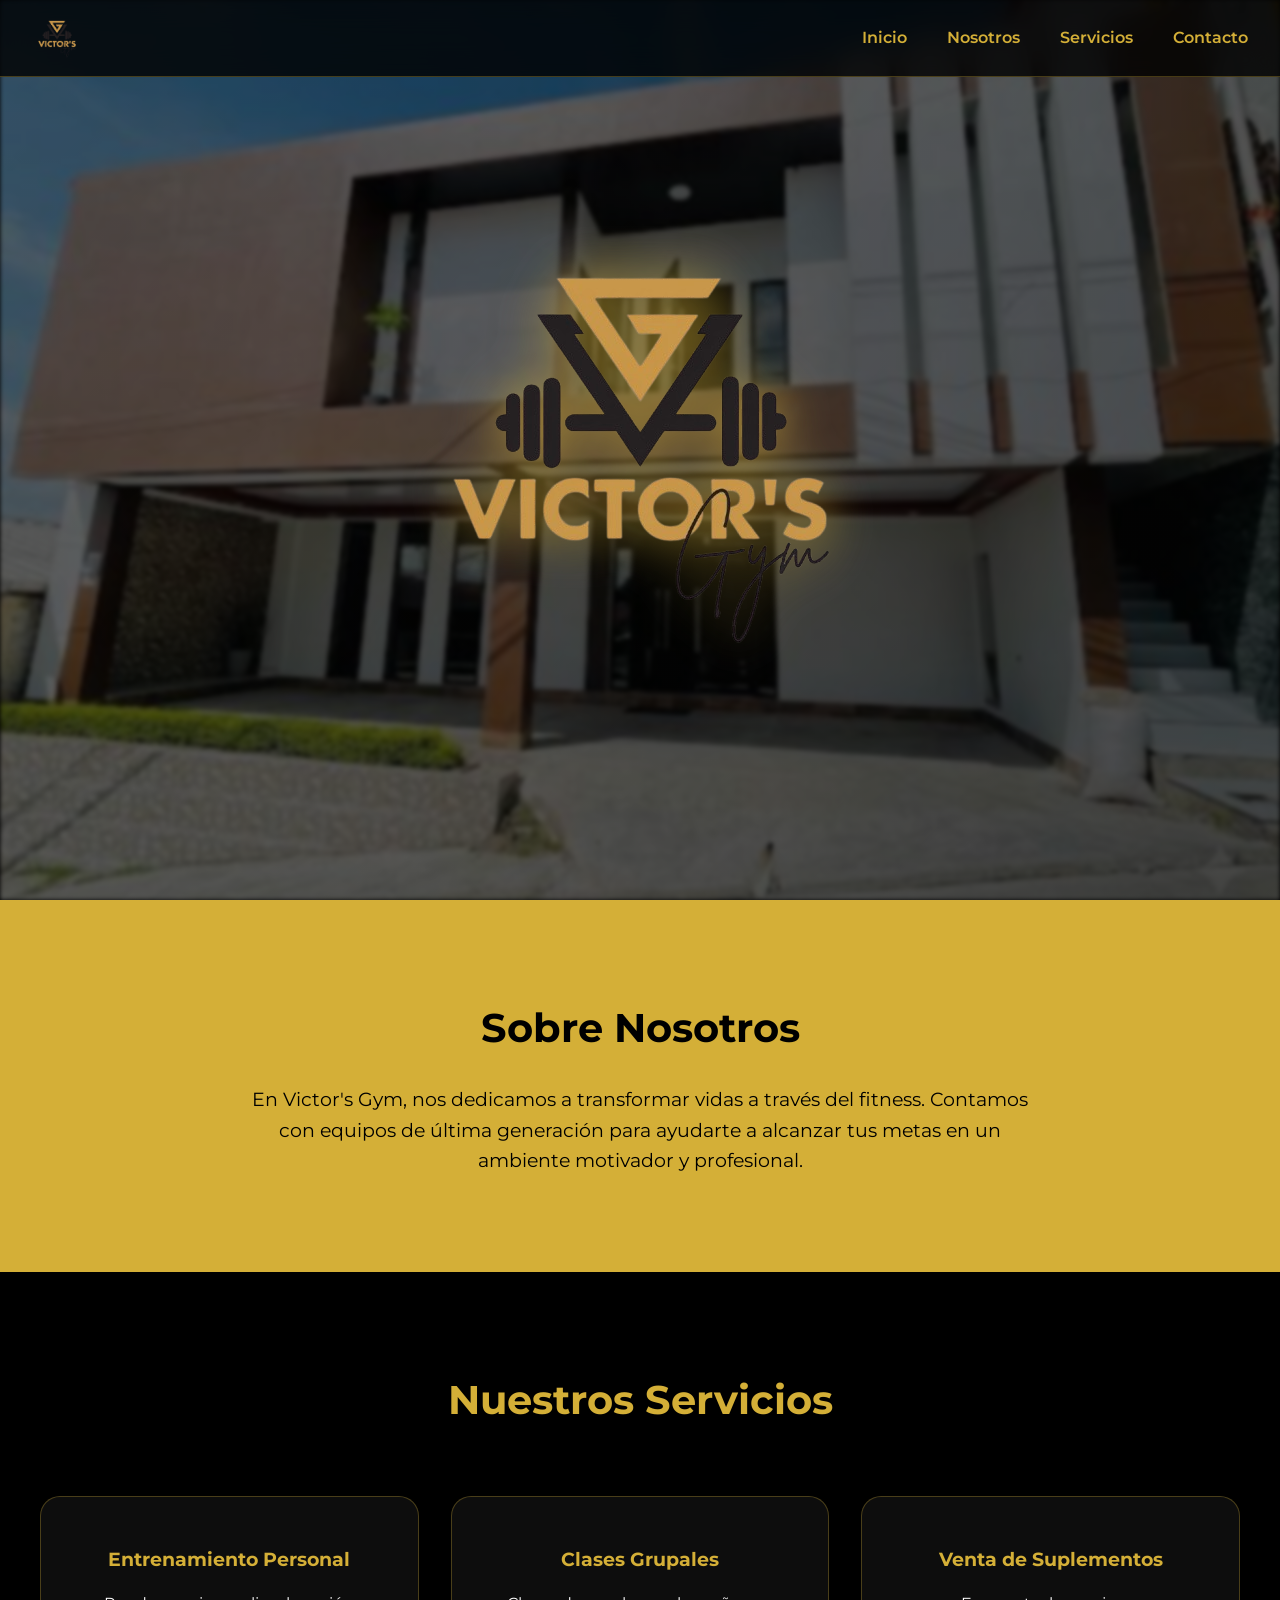
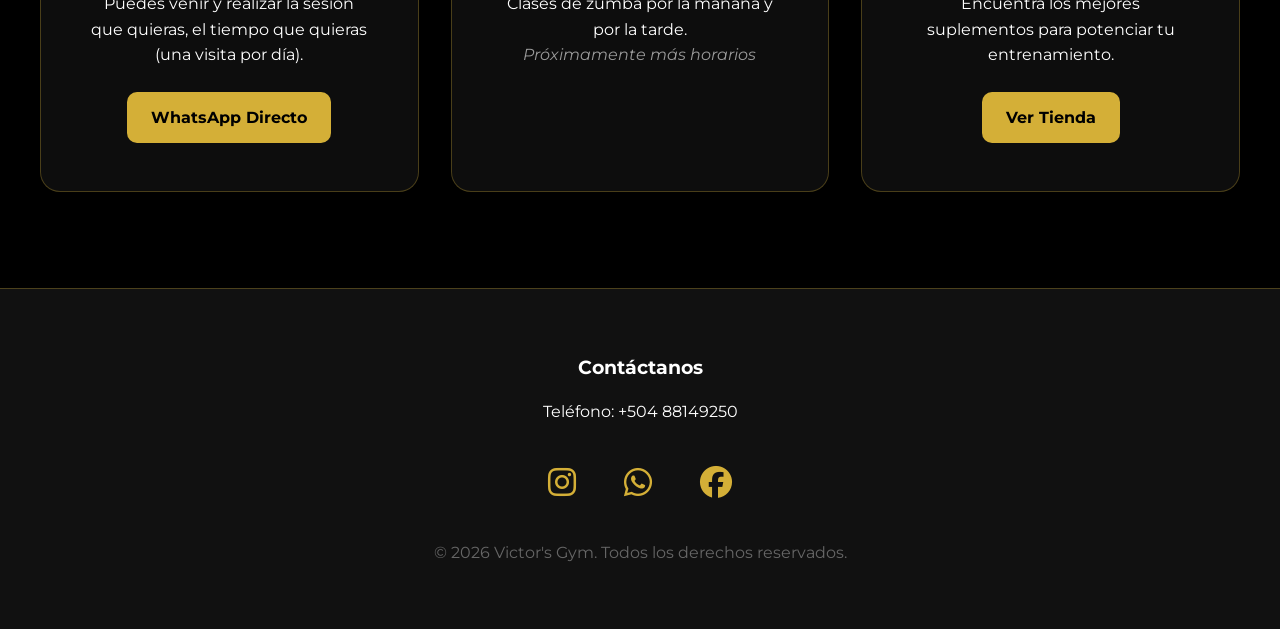
==== index.html @ 17db0b39 "Add index.html and images for GitHub Pages" ====
<!DOCTYPE html>
<html lang="es">
<head>
    <meta charset="UTF-8">
    <meta name="viewport" content="width=device-width, initial-scale=1.0">
    <title>Victor's Gym - Elite Fitness</title>
    <link href="https://fonts.googleapis.com/css2?family=Montserrat:wght@300;400;600;700&display=swap" rel="stylesheet">
    <link rel="stylesheet" href="https://cdnjs.cloudflare.com/ajax/libs/font-awesome/6.4.0/css/all.min.css">
    <style>
        * {
            margin: 0;
            padding: 0;
            box-sizing: border-box;
        }

        body {
            font-family: 'Montserrat', sans-serif;
            background-color: #000;
            color: #FFF;
            line-height: 1.6;
            overflow-x: hidden;
        }

        /* NAVEGACIÓN ESTILO GLASS */
        nav {
            position: fixed;
            top: 0;
            width: 100%;
            background: rgba(0, 0, 0, 0.8);
            backdrop-filter: blur(15px);
            border-bottom: 1px solid rgba(212, 175, 55, 0.3);
            z-index: 1000;
            padding: 0.8rem 2rem;
            display: flex;
            align-items: center;
            justify-content: space-between;
        }

        .nav-logo {
            height: 50px;
            width: auto;
        }

        nav ul {
            list-style: none;
            display: flex;
            gap: 2.5rem;
        }

        nav a {
            color: #D4AF37;
            text-decoration: none;
            font-weight: 600;
            transition: 0.3s;
        }

        nav a:hover {
            color: #FFF;
            text-shadow: 0 0 10px rgba(212, 175, 55, 0.8);
        }

        /* HERO SECTION - LOGO PALPITANTE Y FACHADA */
        #hero {
            height: 100vh;
            position: relative;
            display: flex;
            align-items: center;
            justify-content: center;
            text-align: center;
            overflow: hidden;
        }

        #hero::before {
            content: '';
            position: absolute;
            top: 0;
            left: 0;
            width: 100%;
            height: 100%;
            background: url('/images/fachada.jpg') center center/cover no-repeat fixed;
            filter: blur(2px) brightness(0.6);
            z-index: -1;
        }

        #hero::after {
            content: '';
            position: absolute;
            top: 0;
            left: 0;
            width: 100%;
            height: 100%;
            background: linear-gradient(135deg, rgba(0, 0, 0, 0.3) 0%, rgba(0, 0, 0, 0.5) 100%);
            z-index: -1;
        }

        .hero-logo {
            width: 500px;
            max-width: 80vw;
            height: auto;
            /* Resplandor dorado total */
            filter: drop-shadow(0 0 25px rgba(212, 175, 55, 0.8));
            animation: logoPulse 3.5s ease-in-out infinite;
            z-index: 10;
            position: relative;
        }

        @keyframes logoPulse {
            0%, 100% {
                transform: scale(1);
                filter: drop-shadow(0 0 20px rgba(212, 175, 55, 0.6));
            }
            50% {
                transform: scale(1.05);
                filter: drop-shadow(0 0 45px rgba(212, 175, 55, 1));
            }
        }

        /* SOBRE NOSOTROS */
        #nosotros {
            padding: 6rem 2rem;
            background: #D4AF37;
            color: #000;
            text-align: center;
        }

        #nosotros h2 { font-size: 2.5rem; margin-bottom: 1.5rem; font-weight: 700; }
        #nosotros p { max-width: 800px; margin: 0 auto; font-size: 1.2rem; font-weight: 400; }

        /* SERVICIOS GLASSMORPHISM */
        #servicios {
            padding: 6rem 2rem;
            background-color: #000;
            text-align: center;
        }

        .servicios-grid {
            display: grid;
            grid-template-columns: repeat(auto-fit, minmax(300px, 1fr));
            gap: 2rem;
            max-width: 1200px;
            margin: 4rem auto 0;
        }

        .servicio-card {
            background: rgba(255, 255, 255, 0.05);
            backdrop-filter: blur(10px);
            border: 1px solid rgba(212, 175, 55, 0.3);
            border-radius: 20px;
            padding: 3rem;
            transition: 0.4s;
        }

        .servicio-card:hover {
            transform: translateY(-10px);
            border-color: #D4AF37;
            box-shadow: 0 15px 30px rgba(212, 175, 55, 0.25);
        }

        .btn-servicio {
            display: inline-block;
            margin-top: 1.5rem;
            padding: 0.8rem 1.5rem;
            background: #D4AF37;
            color: #000;
            text-decoration: none;
            font-weight: 700;
            border-radius: 10px;
            transition: 0.3s;
        }

        .btn-servicio:hover { background: #FFF; transform: scale(1.05); }

        /* FOOTER */
        footer {
            padding: 4rem 2rem;
            background: #111;
            border-top: 1px solid rgba(212, 175, 55, 0.3);
            text-align: center;
        }

        .social {
            display: flex;
            justify-content: center;
            gap: 3rem;
            margin: 2rem 0;
        }

        .social-link {
            color: #D4AF37;
            font-size: 2rem;
            transition: 0.3s;
        }

        .social-link:hover { color: #FFF; transform: scale(1.2); }

        @media (max-width: 768px) {
            nav ul { display: none; }
            .hero-logo { width: 300px; }
        }
    </style>
</head>
<body>

<nav>
    <img src="/images/logo_transparente.png" alt="Logo" class="nav-logo">
    <ul>
        <li><a href="#hero">Inicio</a></li>
        <li><a href="#nosotros">Nosotros</a></li>
        <li><a href="#servicios">Servicios</a></li>
        <li><a href="#contacto">Contacto</a></li>
    </ul>
</nav>

<section id="hero">
    <img src="/images/logo_transparente.png" alt="Victor's Gym" class="hero-logo">
</section>

<section id="nosotros">
    <h2>Sobre Nosotros</h2>
    <p>En Victor's Gym, nos dedicamos a transformar vidas a través del fitness. Contamos con equipos de última generación para ayudarte a alcanzar tus metas en un ambiente motivador y profesional.</p>
</section>

<section id="servicios">
    <h2 style="color: #D4AF37; font-size: 2.5rem;">Nuestros Servicios</h2>
    <div class="servicios-grid">
        <div class="servicio-card">
            <h3 style="color: #D4AF37; margin-bottom: 1rem;">Entrenamiento Personal</h3>
            <p>Puedes venir y realizar la sesión que quieras, el tiempo que quieras (una visita por día).</p>
            <a href="https://wa.me/50488149250" class="btn-servicio" target="_blank">WhatsApp Directo</a>
        </div>
        <div class="servicio-card">
            <h3 style="color: #D4AF37; margin-bottom: 1rem;">Clases Grupales</h3>
            <p>Clases de zumba por la mañana y por la tarde.</p>
            <span style="color: #999; font-style: italic;">Próximamente más horarios</span>
        </div>
        <div class="servicio-card">
            <h3 style="color: #D4AF37; margin-bottom: 1rem;">Venta de Suplementos</h3>
            <p>Encuentra los mejores suplementos para potenciar tu entrenamiento.</p>
            <a href="/tienda" class="btn-servicio">Ver Tienda</a>
        </div>
    </div>
</section>

<footer id="contacto">
    <h3 style="margin-bottom: 1rem;">Contáctanos</h3>
    <p>Teléfono: +504 88149250</p>
    <div class="social">
        <a href="https://www.instagram.com/victorsgymcopan" class="social-link" target="_blank"><i class="fab fa-instagram"></i></a>
        <a href="https://wa.me/50488149250" class="social-link" target="_blank"><i class="fab fa-whatsapp"></i></a>
        <a href="#" class="social-link"><i class="fab fa-facebook"></i></a>
    </div>
    <p style="color: #666; margin-top: 2rem;">© 2026 Victor's Gym. Todos los derechos reservados.</p>
</footer>

</body>
</html>
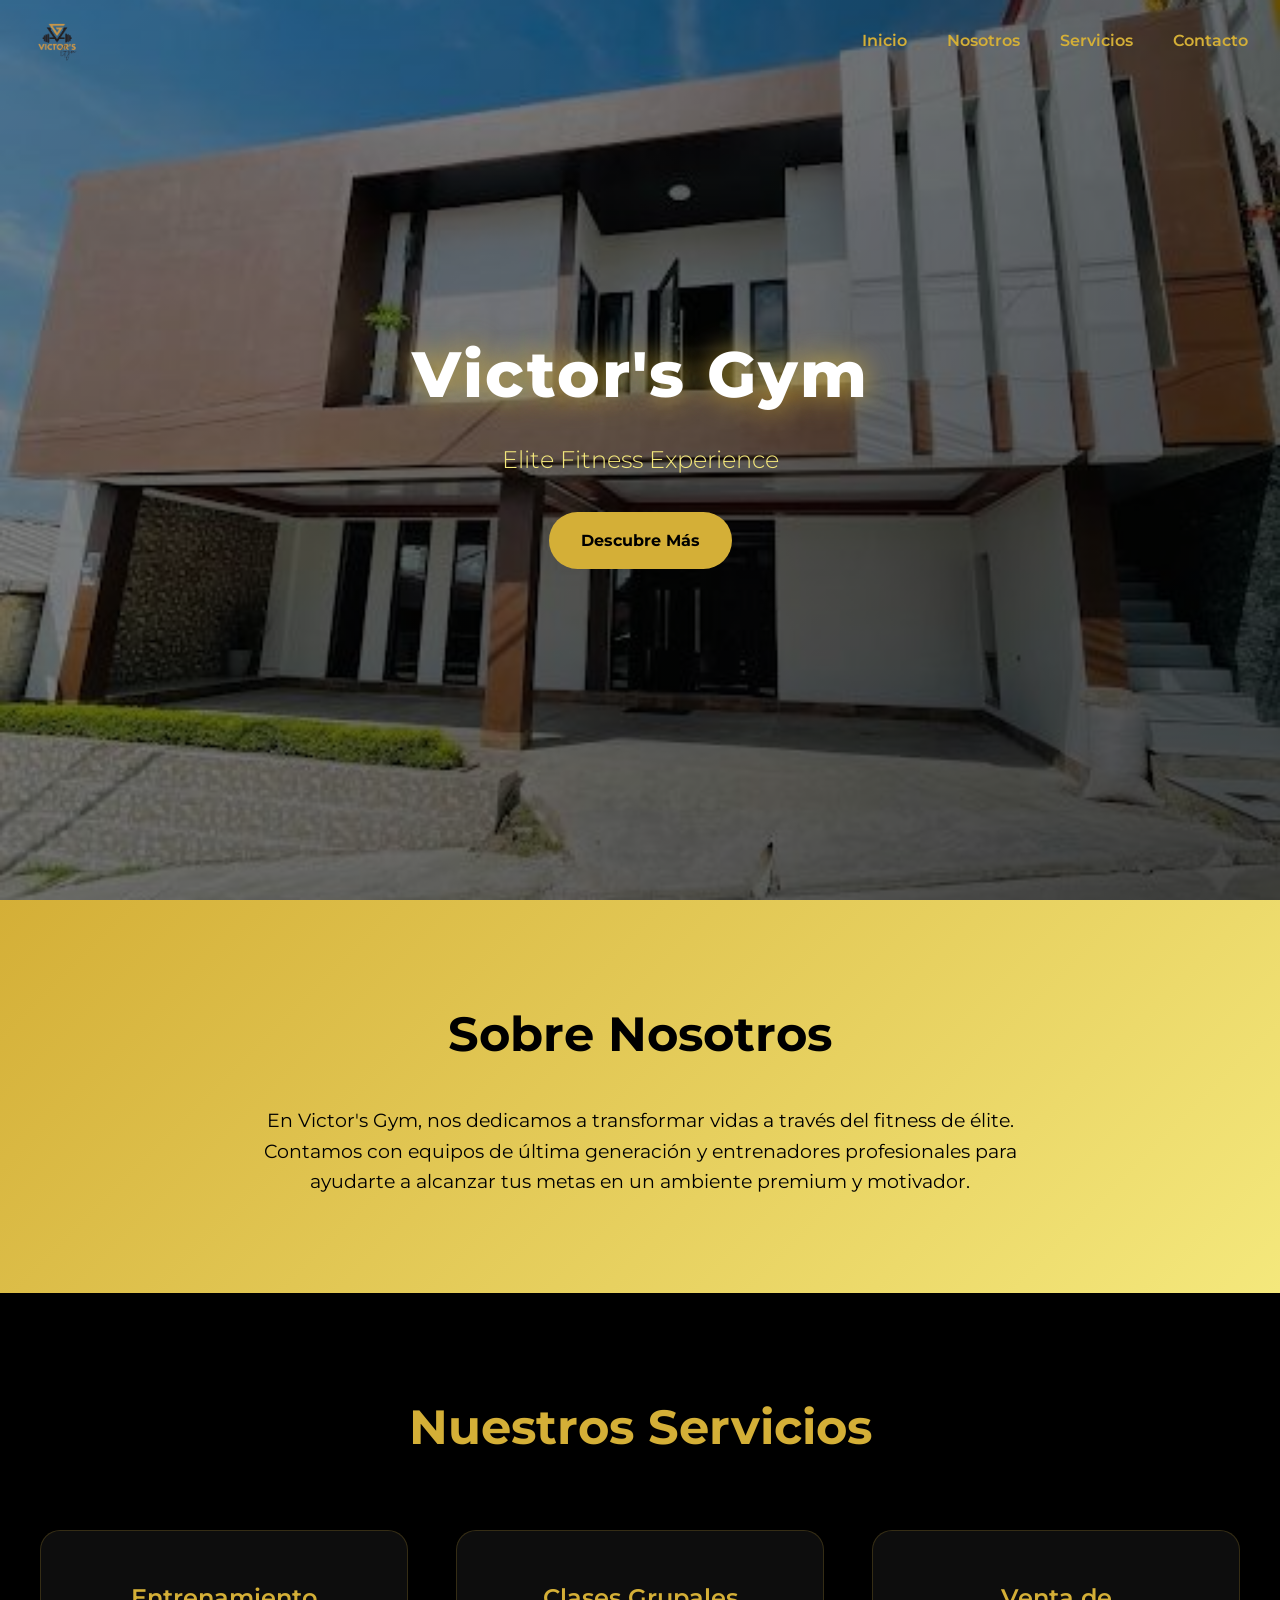
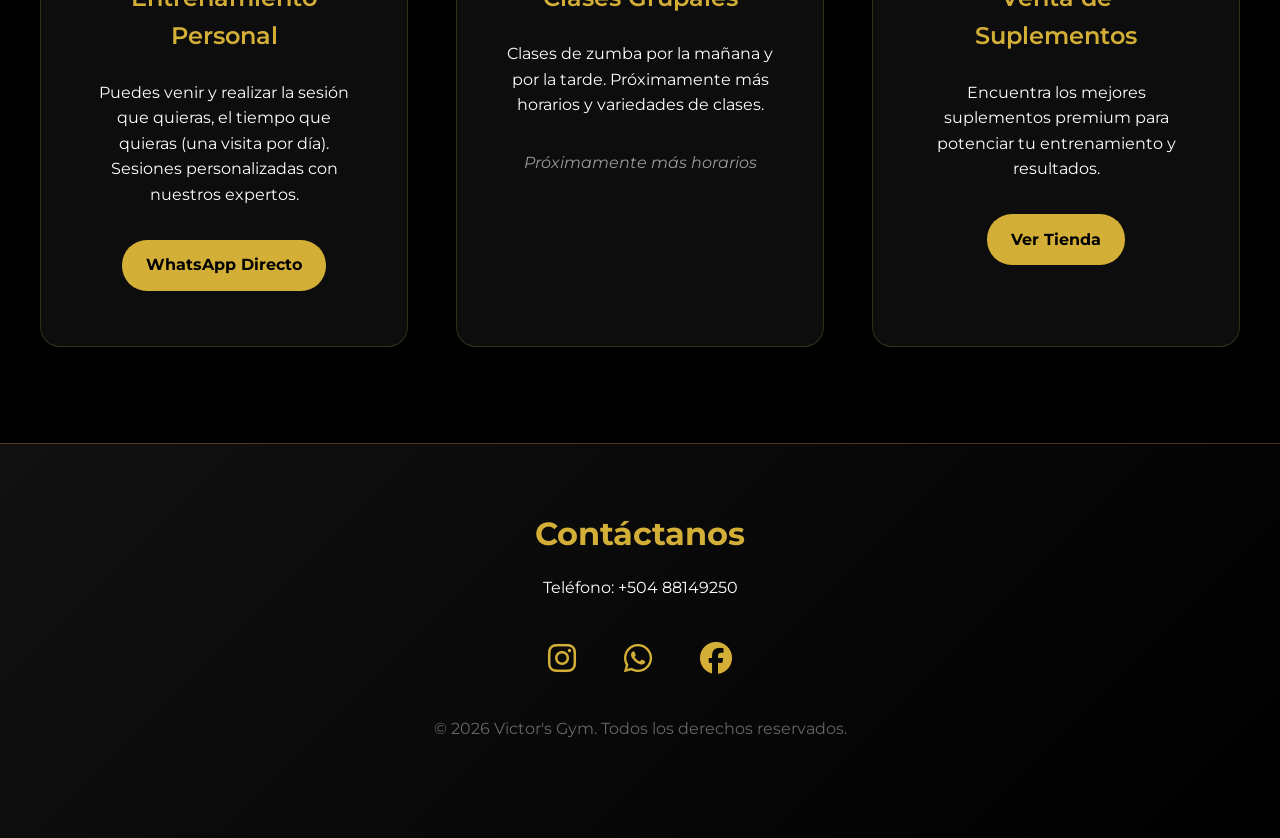
==== commit 37c7cbe3: "TRANSFORMACION TOTAL GOD ACTIVADA" ====
--- a/index.html
+++ b/index.html
@@ -3,10 +3,21 @@
 <head>
     <meta charset="UTF-8">
     <meta name="viewport" content="width=device-width, initial-scale=1.0">
-    <title>Victor's Gym - Elite Fitness</title>
-    <link href="https://fonts.googleapis.com/css2?family=Montserrat:wght@300;400;600;700&display=swap" rel="stylesheet">
+    <title>Victor's Gym - Elite Fitness Experience</title>
+    <link href="https://fonts.googleapis.com/css2?family=Montserrat:wght@300;400;500;600;700;800&display=swap" rel="stylesheet">
     <link rel="stylesheet" href="https://cdnjs.cloudflare.com/ajax/libs/font-awesome/6.4.0/css/all.min.css">
+    <link rel="stylesheet" href="https://unpkg.com/aos@2.3.1/dist/aos.css">
     <style>
+        :root {
+            --primary-gold: #D4AF37;
+            --secondary-gold: #F4E87C;
+            --dark-bg: #000000;
+            --glass-bg: rgba(255, 255, 255, 0.05);
+            --text-light: #FFFFFF;
+            --text-dark: #000000;
+            --shadow-gold: rgba(212, 175, 55, 0.25);
+        }
+
         * {
             margin: 0;
             padding: 0;
@@ -15,30 +26,39 @@
 
         body {
             font-family: 'Montserrat', sans-serif;
-            background-color: #000;
-            color: #FFF;
+            background: var(--dark-bg);
+            color: var(--text-light);
             line-height: 1.6;
             overflow-x: hidden;
         }
 
-        /* NAVEGACIÓN ESTILO GLASS */
+        /* Header Glassmorphism */
         nav {
             position: fixed;
             top: 0;
             width: 100%;
-            background: rgba(0, 0, 0, 0.8);
-            backdrop-filter: blur(15px);
-            border-bottom: 1px solid rgba(212, 175, 55, 0.3);
+            background: transparent;
+            backdrop-filter: none;
+            border-bottom: none;
             z-index: 1000;
-            padding: 0.8rem 2rem;
+            padding: 1rem 2rem;
             display: flex;
             align-items: center;
             justify-content: space-between;
+            transition: all 0.3s ease;
+        }
+
+        nav.scrolled {
+            background: var(--glass-bg);
+            backdrop-filter: blur(15px);
+            border-bottom: 1px solid rgba(212, 175, 55, 0.3);
         }
 
         .nav-logo {
             height: 50px;
+            max-width: 150px;
             width: auto;
+            object-fit: contain;
         }
 
         nav ul {
@@ -48,18 +68,34 @@
         }
 
         nav a {
-            color: #D4AF37;
+            color: var(--primary-gold);
             text-decoration: none;
             font-weight: 600;
-            transition: 0.3s;
+            transition: all 0.3s ease;
+            position: relative;
+        }
+
+        nav a::after {
+            content: '';
+            position: absolute;
+            bottom: -5px;
+            left: 0;
+            width: 0;
+            height: 2px;
+            background: var(--primary-gold);
+            transition: width 0.3s ease;
+        }
+
+        nav a:hover::after {
+            width: 100%;
         }
 
         nav a:hover {
-            color: #FFF;
-            text-shadow: 0 0 10px rgba(212, 175, 55, 0.8);
-        }
-
-        /* HERO SECTION - LOGO PALPITANTE Y FACHADA */
+            color: var(--text-light);
+            text-shadow: 0 0 10px var(--shadow-gold);
+        }
+
+        /* Hero Section */
         #hero {
             height: 100vh;
             position: relative;
@@ -77,105 +113,225 @@
             left: 0;
             width: 100%;
             height: 100%;
-            background: url('/images/fachada.jpg') center center/cover no-repeat fixed;
-            filter: blur(2px) brightness(0.6);
+            background: url('images/fachada.jpg') center center/cover no-repeat;
+            background-attachment: fixed;
+            z-index: -2;
+        }
+
+        #hero::after {
+            content: '';
+            position: absolute;
+            top: 0;
+            left: 0;
+            width: 100%;
+            height: 100%;
+            background: linear-gradient(135deg, rgba(0, 0, 0, 0.4) 0%, rgba(0, 0, 0, 0.7) 100%);
             z-index: -1;
         }
 
-        #hero::after {
-            content: '';
-            position: absolute;
-            top: 0;
-            left: 0;
+        .hero-content {
+            z-index: 10;
+            animation: titleGlow 2s ease-in-out;
+        }
+
+        .hero-title {
+            font-size: 4rem;
+            font-weight: 800;
+            color: var(--text-light);
+            text-shadow: 0 0 30px var(--primary-gold);
+            margin-bottom: 1rem;
+            letter-spacing: 2px;
+        }
+
+        .hero-subtitle {
+            font-size: 1.5rem;
+            font-weight: 300;
+            color: var(--secondary-gold);
+            margin-bottom: 2rem;
+        }
+
+        .hero-cta {
+            display: inline-block;
+            padding: 1rem 2rem;
+            background: var(--primary-gold);
+            color: var(--text-dark);
+            text-decoration: none;
+            font-weight: 700;
+            border-radius: 50px;
+            transition: all 0.3s ease;
+            position: relative;
+            overflow: hidden;
+        }
+
+        .hero-cta::before {
+            content: '';
+            position: absolute;
+            top: 0;
+            left: -100%;
             width: 100%;
             height: 100%;
-            background: linear-gradient(135deg, rgba(0, 0, 0, 0.3) 0%, rgba(0, 0, 0, 0.5) 100%);
-            z-index: -1;
-        }
-
-        .hero-logo {
-            width: 500px;
-            max-width: 80vw;
-            height: auto;
-            /* Resplandor dorado total */
-            filter: drop-shadow(0 0 25px rgba(212, 175, 55, 0.8));
-            animation: logoPulse 3.5s ease-in-out infinite;
-            z-index: 10;
-            position: relative;
-        }
-
-        @keyframes logoPulse {
-            0%, 100% {
-                transform: scale(1);
-                filter: drop-shadow(0 0 20px rgba(212, 175, 55, 0.6));
-            }
-            50% {
-                transform: scale(1.05);
-                filter: drop-shadow(0 0 45px rgba(212, 175, 55, 1));
-            }
-        }
-
-        /* SOBRE NOSOTROS */
+            background: linear-gradient(90deg, transparent, rgba(255, 255, 255, 0.4), transparent);
+            transition: left 0.5s ease;
+        }
+
+        .hero-cta:hover::before {
+            left: 100%;
+        }
+
+        .hero-cta:hover {
+            transform: scale(1.05);
+            box-shadow: 0 10px 20px var(--shadow-gold);
+        }
+
+        @keyframes titleGlow {
+            0% {
+                opacity: 0;
+                transform: translateY(50px);
+                text-shadow: 0 0 10px var(--primary-gold);
+            }
+            100% {
+                opacity: 1;
+                transform: translateY(0);
+                text-shadow: 0 0 30px var(--primary-gold);
+            }
+        }
+
+        /* About Section */
         #nosotros {
             padding: 6rem 2rem;
-            background: #D4AF37;
-            color: #000;
+            background: linear-gradient(135deg, var(--primary-gold) 0%, var(--secondary-gold) 100%);
+            color: var(--text-dark);
             text-align: center;
         }
 
-        #nosotros h2 { font-size: 2.5rem; margin-bottom: 1.5rem; font-weight: 700; }
-        #nosotros p { max-width: 800px; margin: 0 auto; font-size: 1.2rem; font-weight: 400; }
-
-        /* SERVICIOS GLASSMORPHISM */
+        #nosotros h2 {
+            font-size: 3rem;
+            margin-bottom: 2rem;
+            font-weight: 700;
+        }
+
+        #nosotros p {
+            max-width: 800px;
+            margin: 0 auto;
+            font-size: 1.2rem;
+            font-weight: 400;
+        }
+
+        /* Services Section */
         #servicios {
             padding: 6rem 2rem;
-            background-color: #000;
+            background: var(--dark-bg);
             text-align: center;
+        }
+
+        #servicios h2 {
+            font-size: 3rem;
+            color: var(--primary-gold);
+            margin-bottom: 4rem;
+            font-weight: 700;
         }
 
         .servicios-grid {
             display: grid;
-            grid-template-columns: repeat(auto-fit, minmax(300px, 1fr));
-            gap: 2rem;
+            grid-template-columns: repeat(auto-fit, minmax(350px, 1fr));
+            gap: 3rem;
             max-width: 1200px;
-            margin: 4rem auto 0;
+            margin: 0 auto;
         }
 
         .servicio-card {
-            background: rgba(255, 255, 255, 0.05);
-            backdrop-filter: blur(10px);
-            border: 1px solid rgba(212, 175, 55, 0.3);
+            background: var(--glass-bg);
+            backdrop-filter: blur(15px);
+            border: 1px solid rgba(212, 175, 55, 0.2);
             border-radius: 20px;
             padding: 3rem;
-            transition: 0.4s;
+            transition: all 0.4s ease;
+            position: relative;
+            overflow: hidden;
+        }
+
+        .servicio-card::before {
+            content: '';
+            position: absolute;
+            top: 0;
+            left: -100%;
+            width: 100%;
+            height: 100%;
+            background: linear-gradient(90deg, transparent, rgba(212, 175, 55, 0.1), transparent);
+            transition: left 0.6s ease;
+        }
+
+        .servicio-card:hover::before {
+            left: 100%;
         }
 
         .servicio-card:hover {
-            transform: translateY(-10px);
-            border-color: #D4AF37;
-            box-shadow: 0 15px 30px rgba(212, 175, 55, 0.25);
+            transform: translateY(-15px);
+            border-color: var(--primary-gold);
+            box-shadow: 0 20px 40px var(--shadow-gold);
+        }
+
+        .servicio-card h3 {
+            color: var(--primary-gold);
+            margin-bottom: 1.5rem;
+            font-size: 1.5rem;
+            font-weight: 600;
+        }
+
+        .servicio-card p {
+            margin-bottom: 2rem;
+            color: var(--text-light);
         }
 
         .btn-servicio {
             display: inline-block;
-            margin-top: 1.5rem;
             padding: 0.8rem 1.5rem;
-            background: #D4AF37;
-            color: #000;
+            background: var(--primary-gold);
+            color: var(--text-dark);
             text-decoration: none;
             font-weight: 700;
-            border-radius: 10px;
-            transition: 0.3s;
-        }
-
-        .btn-servicio:hover { background: #FFF; transform: scale(1.05); }
-
-        /* FOOTER */
+            border-radius: 25px;
+            transition: all 0.3s ease;
+            position: relative;
+            overflow: hidden;
+        }
+
+        .btn-servicio::before {
+            content: '';
+            position: absolute;
+            top: 0;
+            left: -100%;
+            width: 100%;
+            height: 100%;
+            background: linear-gradient(90deg, transparent, rgba(255, 255, 255, 0.3), transparent);
+            transition: left 0.5s ease;
+        }
+
+        .btn-servicio:hover::before {
+            left: 100%;
+        }
+
+        .btn-servicio:hover {
+            transform: scale(1.05);
+            box-shadow: 0 8px 15px var(--shadow-gold);
+        }
+
+        /* Footer */
         footer {
             padding: 4rem 2rem;
-            background: #111;
+            background: linear-gradient(135deg, #111 0%, #000 100%);
             border-top: 1px solid rgba(212, 175, 55, 0.3);
             text-align: center;
+        }
+
+        footer h3 {
+            margin-bottom: 1rem;
+            color: var(--primary-gold);
+            font-size: 2rem;
+        }
+
+        footer p {
+            margin-bottom: 2rem;
         }
 
         .social {
@@ -186,23 +342,48 @@
         }
 
         .social-link {
-            color: #D4AF37;
+            color: var(--primary-gold);
             font-size: 2rem;
-            transition: 0.3s;
-        }
-
-        .social-link:hover { color: #FFF; transform: scale(1.2); }
-
+            transition: all 0.3s ease;
+        }
+
+        .social-link:hover {
+            color: var(--text-light);
+            transform: scale(1.2);
+            text-shadow: 0 0 10px var(--shadow-gold);
+        }
+
+        /* Responsive */
         @media (max-width: 768px) {
-            nav ul { display: none; }
-            .hero-logo { width: 300px; }
+            nav ul {
+                display: none;
+            }
+            .hero-title {
+                font-size: 2.5rem;
+            }
+            .hero-subtitle {
+                font-size: 1.2rem;
+            }
+            .servicios-grid {
+                grid-template-columns: 1fr;
+            }
+        }
+
+        /* AOS Overrides */
+        [data-aos] {
+            opacity: 0;
+            transition: opacity 0.6s ease, transform 0.6s ease;
+        }
+
+        [data-aos].aos-animate {
+            opacity: 1;
+            transform: translateY(0) scale(1);
         }
     </style>
 </head>
 <body>
-
-<nav>
-    <img src="/images/logo_transparente.png" alt="Logo" class="nav-logo">
+<nav id="main-nav">
+    <img src="images/logo_transparente.png" alt="Victor's Gym Logo" class="nav-logo">
     <ul>
         <li><a href="#hero">Inicio</a></li>
         <li><a href="#nosotros">Nosotros</a></li>
@@ -212,45 +393,67 @@
 </nav>
 
 <section id="hero">
-    <img src="/images/logo_transparente.png" alt="Victor's Gym" class="hero-logo">
+    <div class="hero-content">
+        <h1 class="hero-title" data-aos="fade-up" data-aos-delay="200">Victor's Gym</h1>
+        <p class="hero-subtitle" data-aos="fade-up" data-aos-delay="400">Elite Fitness Experience</p>
+        <a href="#servicios" class="hero-cta" data-aos="zoom-in" data-aos-delay="600">Descubre Más</a>
+    </div>
 </section>
 
-<section id="nosotros">
-    <h2>Sobre Nosotros</h2>
-    <p>En Victor's Gym, nos dedicamos a transformar vidas a través del fitness. Contamos con equipos de última generación para ayudarte a alcanzar tus metas en un ambiente motivador y profesional.</p>
+<section id="nosotros" data-aos="fade-right">
+    <h2 data-aos="fade-up" data-aos-delay="100">Sobre Nosotros</h2>
+    <p data-aos="fade-up" data-aos-delay="300">En Victor's Gym, nos dedicamos a transformar vidas a través del fitness de élite. Contamos con equipos de última generación y entrenadores profesionales para ayudarte a alcanzar tus metas en un ambiente premium y motivador.</p>
 </section>
 
 <section id="servicios">
-    <h2 style="color: #D4AF37; font-size: 2.5rem;">Nuestros Servicios</h2>
+    <h2 data-aos="fade-up">Nuestros Servicios</h2>
     <div class="servicios-grid">
-        <div class="servicio-card">
-            <h3 style="color: #D4AF37; margin-bottom: 1rem;">Entrenamiento Personal</h3>
-            <p>Puedes venir y realizar la sesión que quieras, el tiempo que quieras (una visita por día).</p>
+        <div class="servicio-card" data-aos="zoom-in" data-aos-delay="100">
+            <h3>Entrenamiento Personal</h3>
+            <p>Puedes venir y realizar la sesión que quieras, el tiempo que quieras (una visita por día). Sesiones personalizadas con nuestros expertos.</p>
             <a href="https://wa.me/50488149250" class="btn-servicio" target="_blank">WhatsApp Directo</a>
         </div>
-        <div class="servicio-card">
-            <h3 style="color: #D4AF37; margin-bottom: 1rem;">Clases Grupales</h3>
-            <p>Clases de zumba por la mañana y por la tarde.</p>
+        <div class="servicio-card" data-aos="zoom-in" data-aos-delay="300">
+            <h3>Clases Grupales</h3>
+            <p>Clases de zumba por la mañana y por la tarde. Próximamente más horarios y variedades de clases.</p>
             <span style="color: #999; font-style: italic;">Próximamente más horarios</span>
         </div>
-        <div class="servicio-card">
-            <h3 style="color: #D4AF37; margin-bottom: 1rem;">Venta de Suplementos</h3>
-            <p>Encuentra los mejores suplementos para potenciar tu entrenamiento.</p>
-            <a href="/tienda" class="btn-servicio">Ver Tienda</a>
+        <div class="servicio-card" data-aos="zoom-in" data-aos-delay="500">
+            <h3>Venta de Suplementos</h3>
+            <p>Encuentra los mejores suplementos premium para potenciar tu entrenamiento y resultados.</p>
+            <a href="tienda.html" class="btn-servicio">Ver Tienda</a>
         </div>
     </div>
 </section>
 
-<footer id="contacto">
-    <h3 style="margin-bottom: 1rem;">Contáctanos</h3>
+<footer id="contacto" data-aos="fade-up">
+    <h3>Contáctanos</h3>
     <p>Teléfono: +504 88149250</p>
     <div class="social">
-        <a href="https://www.instagram.com/victorsgymcopan" class="social-link" target="_blank"><i class="fab fa-instagram"></i></a>
-        <a href="https://wa.me/50488149250" class="social-link" target="_blank"><i class="fab fa-whatsapp"></i></a>
-        <a href="#" class="social-link"><i class="fab fa-facebook"></i></a>
+        <a href="https://www.instagram.com/victorsgymcopan" class="social-link" target="_blank" data-aos="fade-up" data-aos-delay="100"><i class="fab fa-instagram"></i></a>
+        <a href="https://wa.me/50488149250" class="social-link" target="_blank" data-aos="fade-up" data-aos-delay="200"><i class="fab fa-whatsapp"></i></a>
+        <a href="#" class="social-link" data-aos="fade-up" data-aos-delay="300"><i class="fab fa-facebook"></i></a>
     </div>
     <p style="color: #666; margin-top: 2rem;">© 2026 Victor's Gym. Todos los derechos reservados.</p>
 </footer>
 
+<script src="https://unpkg.com/aos@2.3.1/dist/aos.js"></script>
+<script>
+    AOS.init({
+        duration: 800,
+        once: true,
+        offset: 100
+    });
+
+    // Header scroll effect
+    window.addEventListener('scroll', function() {
+        const nav = document.getElementById('main-nav');
+        if (window.scrollY > 50) {
+            nav.classList.add('scrolled');
+        } else {
+            nav.classList.remove('scrolled');
+        }
+    });
+</script>
 </body>
 </html>
